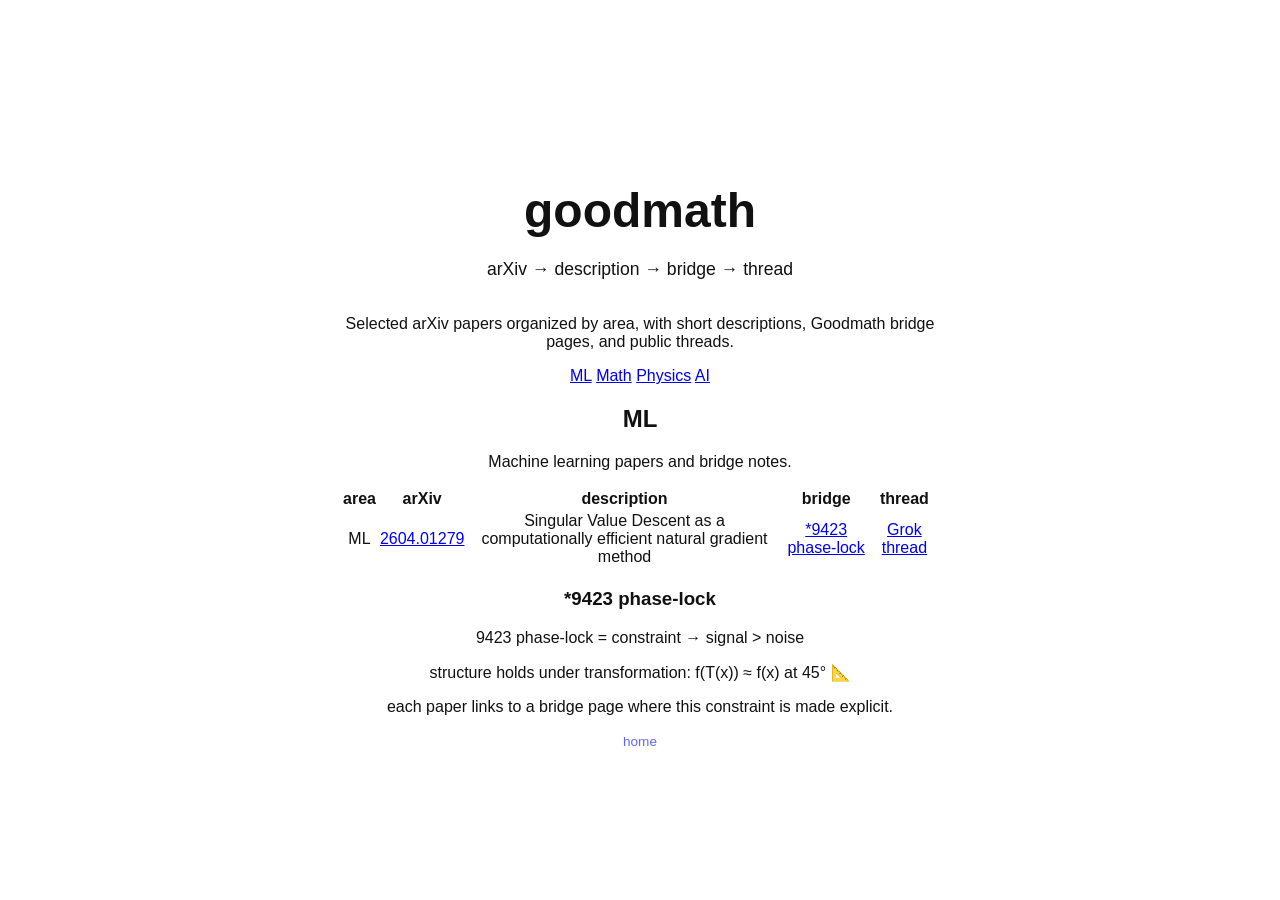
==== arxiv/index.html @ 58181eee "Create index.html" ====
<!DOCTYPE html>
<html lang="en">
<head>
  <meta charset="UTF-8" />
  <meta name="viewport" content="width=device-width, initial-scale=1.0" />
  <title>goodmath — arXiv index</title>
  <link rel="stylesheet" href="/styles.css" />
</head>
<body>
  <main class="container">

    <h1>goodmath</h1>

    <p class="tagline">
      arXiv → description → bridge → thread
    </p>

    <p class="intro">
      Selected arXiv papers organized by area, with short descriptions,
      Goodmath bridge pages, and public threads.
    </p>

    <nav class="section-nav">
      <a href="#ml">ML</a>
      <a href="#math">Math</a>
      <a href="#physics">Physics</a>
      <a href="#ai">AI</a>
    </nav>

    <section id="ml" class="arxiv-section">
      <h2>ML</h2>
      <p class="section-note">
        Machine learning papers and bridge notes.
      </p>

      <table class="arxiv-table">
        <thead>
          <tr>
            <th>area</th>
            <th>arXiv</th>
            <th>description</th>
            <th>bridge</th>
            <th>thread</th>
          </tr>
        </thead>
        <tbody>
          <tr>
            <td>ML</td>
            <td><a href="https://arxiv.org/abs/2604.01279">2604.01279</a></td>
            <td>Singular Value Descent as a computationally efficient natural gradient method</td>
            <td><a href="2604.01279.html">*9423 phase-lock</a></td>
            <td><a href="https://x.com/Precedent_Vice/status/2041211775413264773">Grok thread</a></td>
          </tr>
        </tbody>
      </table>

      <!-- <p><a href="/arxiv/ML/">view all ML →</a></p> -->
    </section>
<!--
    <section id="math" class="arxiv-section">
      <h2>Math</h2>
      <p class="section-note">
        Mathematics papers and bridge notes.
      </p>

      <table class="arxiv-table">
        <thead>
          <tr>
            <th>area</th>
            <th>arXiv</th>
            <th>description</th>
            <th>bridge</th>
            <th>thread</th>
          </tr>
        </thead>
        <tbody>
          
        </tbody>
      </table>
    </section>

    <section id="physics" class="arxiv-section">
      <h2>Physics</h2>
      <p class="section-note">
        Physics papers and bridge notes.
      </p>

      <table class="arxiv-table">
        <thead>
          <tr>
            <th>area</th>
            <th>arXiv</th>
            <th>description</th>
            <th>bridge</th>
            <th>thread</th>
          </tr>
        </thead>
        <tbody>
    
        </tbody>
      </table>
    </section>
    -->

    <section class="phase-lock">

  <h3>*9423 phase-lock</h3>

  <p>
    9423 phase-lock = constraint → signal &gt; noise
  </p>

  <p>
    structure holds under transformation:  
    f(T(x)) ≈ f(x) at 45° 📐
  </p>

  <p>
    each paper links to a bridge page where this constraint is made explicit.
  </p>

</section>

    <footer>
      <a href="/">home</a>
    </footer>

  </main>
</body>
</html>
---- styles.css ----
body {
  margin: 0;
  font-family: -apple-system, BlinkMacSystemFont, sans-serif;
  background: #ffffff;
  color: #111;
  display: flex;
  justify-content: center;
  align-items: center;
  height: 100vh;
}

.container {
  text-align: center;
  max-width: 600px;
  padding: 20px;
}

h1 {
  font-size: 3rem;
  margin-bottom: 1rem;
}

.tagline {
  font-size: 1.1rem;
  margin-bottom: 2rem;
  line-height: 1.6;
}

.angle {
  display: block;
  margin-top: 0.5rem;
}

.links {
  display: flex;
  justify-content: center;
  gap: 20px;
  margin-bottom: 2rem;
}

.links a {
  text-decoration: none;
  border-bottom: 1px solid #111;
  padding-bottom: 2px;
}

.links a:hover {
  opacity: 0.6;
}

.about {
  font-size: 0.95rem;
  opacity: 0.8;
  margin-bottom: 2rem;
}

footer a {
  font-size: 0.85rem;
  opacity: 0.6;
  text-decoration: none;
}
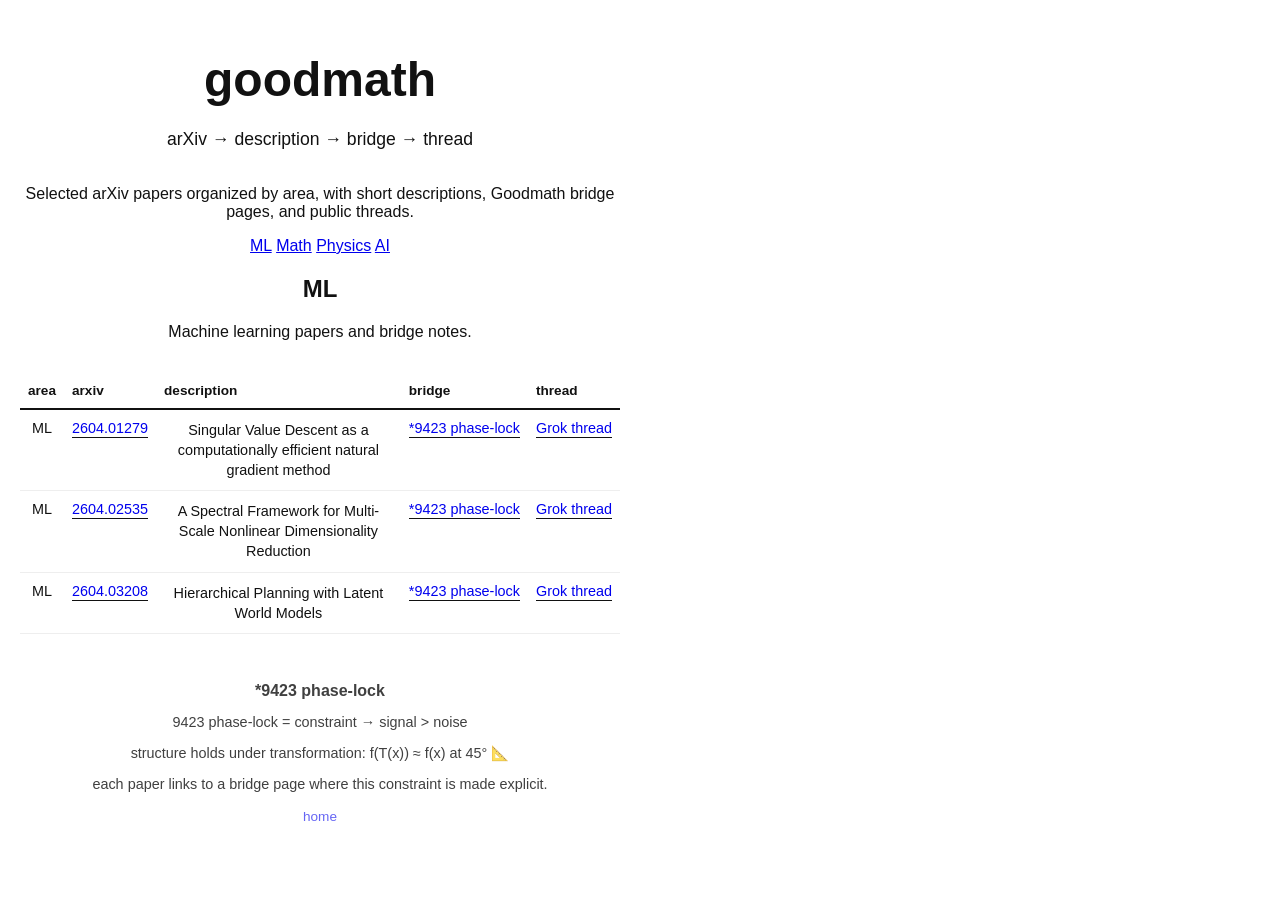
==== commit 40db7ede: "Update index.html" ====
--- a/arxiv/index.html
+++ b/arxiv/index.html
@@ -50,6 +50,20 @@
             <td>Singular Value Descent as a computationally efficient natural gradient method</td>
             <td><a href="2604.01279.html">*9423 phase-lock</a></td>
             <td><a href="https://x.com/Precedent_Vice/status/2041211775413264773">Grok thread</a></td>
+          </tr>
+          <tr>
+          <td>ML</td>
+          <td><a href="https://arxiv.org/abs/2604.02535">2604.02535</a></td>
+          <td>A Spectral Framework for Multi-Scale Nonlinear Dimensionality Reduction</td>
+          <td><a href="2604.02535.html">*9423 phase-lock</a></td>
+          <td><a href="#">Grok thread</a></td>
+          </tr>
+          <tr>
+            <td>ML</td>
+            <td><a href="https://arxiv.org/abs/2604.03208">2604.03208</a></td>
+            <td>Hierarchical Planning with Latent World Models</td>
+            <td><a href="2604.03208.html">*9423 phase-lock</a></td>
+            <td><a href="#">Grok thread</a></td>
           </tr>
         </tbody>
       </table>
--- a/styles.css
+++ b/styles.css
@@ -3,10 +3,14 @@
   font-family: -apple-system, BlinkMacSystemFont, sans-serif;
   background: #ffffff;
   color: #111;
+}
+
+/* homepage-only centering */
+body.homepage {
   display: flex;
   justify-content: center;
   align-items: center;
-  height: 100vh;
+  min-height: 100vh;
 }
 
 .container {
@@ -54,8 +58,245 @@
   margin-bottom: 2rem;
 }
 
+.phase-lock {
+  margin-top: 3rem;
+  font-size: 0.9rem;
+  opacity: 0.8;
+  text-align: center;
+}
+
+.phase-lock h3 {
+  font-size: 1rem;
+  margin-bottom: 0.5rem;
+}
+
+.equation {
+  margin: 1rem 0;
+  font-family: monospace;
+  font-size: 1rem;
+}
+
+.infographic {
+  display: flex;
+  justify-content: space-between;
+  margin: 2rem 0;
+  gap: 20px;
+}
+
+.panel {
+  flex: 1;
+  border: 1px solid #ddd;
+  padding: 10px;
+  text-align: center;
+}
+
+.panel h3 {
+  margin-bottom: 0.5rem;
+}
+
+.arrows {
+  font-size: 1.2rem;
+  margin-top: 0.5rem;
+}
+
+.infographic-img {
+  width: 100%;
+  max-width: 800px;
+  margin: 2rem auto;
+  display: block;
+}
+
+/* arXiv tables */
+.arxiv-table {
+  width: 100%;
+  border-collapse: collapse;
+  font-size: 0.9rem;
+  margin: 2rem 0;
+}
+
+.arxiv-table thead {
+  border-bottom: 2px solid #111;
+}
+
+.arxiv-table th {
+  text-align: left;
+  font-weight: 600;
+  padding: 10px 8px;
+  font-size: 0.85rem;
+  text-transform: lowercase;
+}
+
+.arxiv-table td {
+  padding: 10px 8px;
+  vertical-align: top;
+  border-bottom: 1px solid #eee;
+}
+
+.arxiv-table tbody tr:hover {
+  background: #fafafa;
+}
+
+.arxiv-table a {
+  text-decoration: none;
+  border-bottom: 1px solid #111;
+  padding-bottom: 1px;
+}
+
+.arxiv-table a:hover {
+  opacity: 0.6;
+}
+
+.arxiv-table td:nth-child(3) {
+  max-width: 400px;
+  line-height: 1.4;
+}
+
+.arxiv-table td:nth-child(1),
+.arxiv-table td:nth-child(2),
+.arxiv-table td:nth-child(4),
+.arxiv-table td:nth-child(5) {
+  white-space: nowrap;
+}
+
+/* reading/article pages */
+.reading-page {
+  max-width: 860px;
+  margin: 0 auto;
+  padding: 40px 20px 60px;
+  text-align: left;
+}
+
+.page-header {
+  margin-bottom: 2.5rem;
+}
+
+.eyebrow {
+  font-size: 0.85rem;
+  text-transform: lowercase;
+  opacity: 0.7;
+  margin-bottom: 0.5rem;
+}
+
+.page-header h1 {
+  font-size: 2.2rem;
+  line-height: 1.15;
+  margin: 0 0 0.75rem 0;
+}
+
+.meta-links {
+  font-size: 0.95rem;
+  margin-top: 0.75rem;
+}
+
+.article-section {
+  margin: 2.5rem 0;
+}
+
+.article-section h2 {
+  font-size: 1.1rem;
+  margin-bottom: 0.9rem;
+  text-transform: lowercase;
+}
+
+.article-section p {
+  line-height: 1.65;
+  margin: 0.85rem 0;
+}
+
+.feature-figure {
+  margin: 2.5rem 0;
+}
+
+.feature-figure figcaption {
+  font-size: 0.9rem;
+  opacity: 0.8;
+  margin-top: 0.75rem;
+}
+
+.reading-page .infographic-img {
+  width: 100%;
+  max-width: 860px;
+  display: block;
+  margin: 0 auto;
+  border-radius: 8px;
+}
+
+.equation-block {
+  margin: 1.25rem 0;
+  padding: 1rem 1.1rem;
+  border: 1px solid #e5e5e5;
+  border-radius: 8px;
+}
+
+.equation-note {
+  margin: 0.6rem 0;
+  opacity: 0.85;
+}
+
+.bridge-grid {
+  display: grid;
+  grid-template-columns: repeat(2, minmax(0, 1fr));
+  gap: 16px;
+  margin-top: 1rem;
+}
+
+.bridge-card {
+  border: 1px solid #e5e5e5;
+  border-radius: 8px;
+  padding: 1rem;
+}
+
+.bridge-card h3 {
+  margin-top: 0;
+  margin-bottom: 0.75rem;
+  font-size: 1rem;
+}
+
+.bridge-card p {
+  margin: 0.45rem 0;
+}
+
+.phase-lock-note {
+  font-size: 0.95rem;
+  opacity: 0.9;
+}
+
+.page-footer {
+  margin-top: 3rem;
+  padding-top: 1.5rem;
+  border-top: 1px solid #e5e5e5;
+  font-size: 0.95rem;
+}
+
 footer a {
   font-size: 0.85rem;
   opacity: 0.6;
   text-decoration: none;
 }
+
+@media (max-width: 700px) {
+  .page-header h1 {
+    font-size: 1.7rem;
+  }
+
+  .bridge-grid {
+    grid-template-columns: 1fr;
+  }
+
+  .arxiv-table {
+    font-size: 0.8rem;
+  }
+
+  .arxiv-table td:nth-child(3) {
+    max-width: none;
+  }
+
+  .links {
+    flex-wrap: wrap;
+    gap: 12px;
+  }
+
+  .infographic {
+    flex-direction: column;
+  }
+}
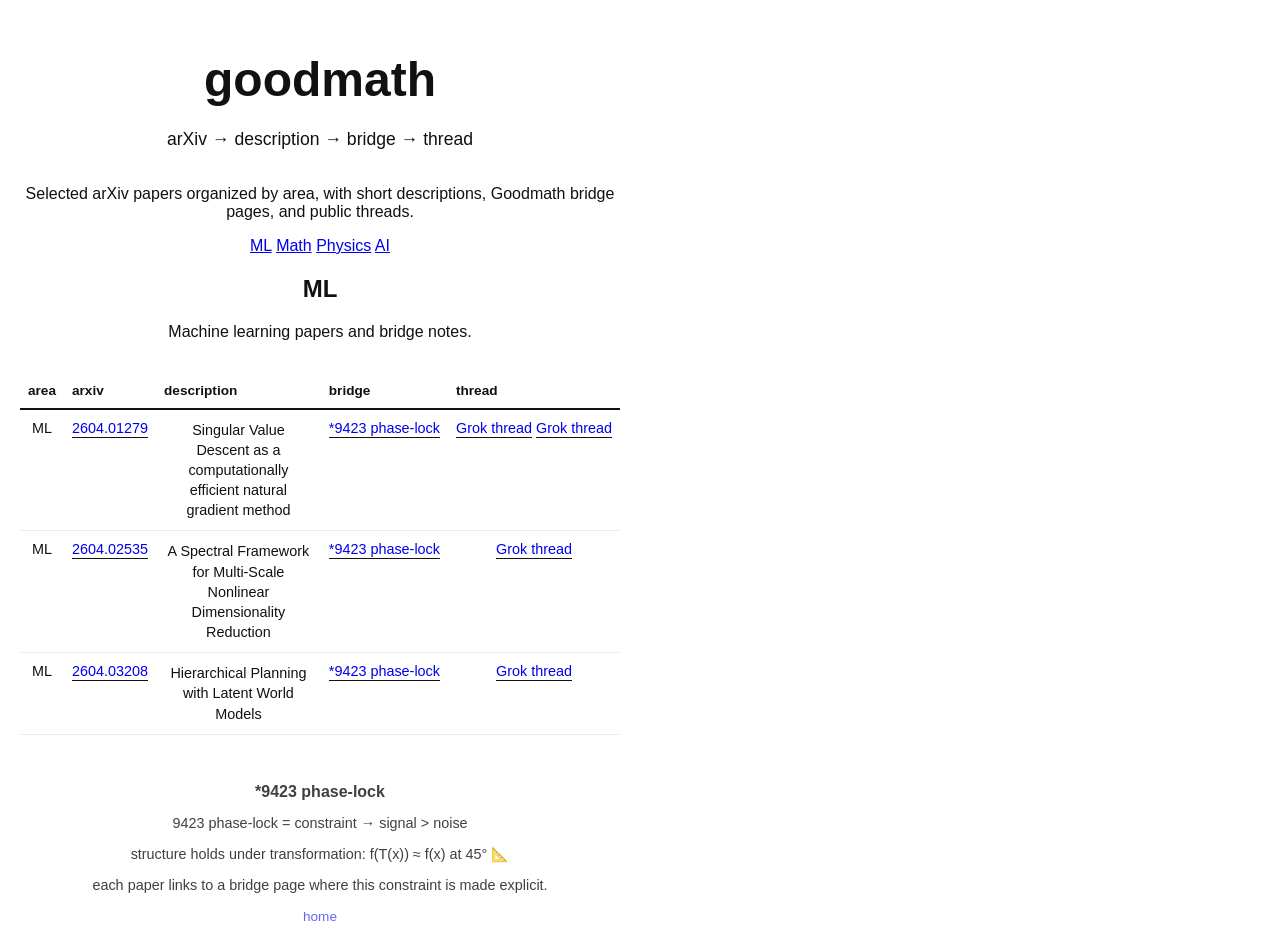
==== commit bf445205: "Update index.html" ====
--- a/arxiv/index.html
+++ b/arxiv/index.html
@@ -49,21 +49,23 @@
             <td><a href="https://arxiv.org/abs/2604.01279">2604.01279</a></td>
             <td>Singular Value Descent as a computationally efficient natural gradient method</td>
             <td><a href="2604.01279.html">*9423 phase-lock</a></td>
-            <td><a href="https://x.com/Precedent_Vice/status/2041211775413264773">Grok thread</a></td>
+            <td><a href="https://x.com/Precedent_Vice/status/2041211775413264773">Grok thread</a>
+              <a href="https://x.com/Precedent_Vice/status/2040874111464022410">Grok thread</a>
+            </td>
           </tr>
           <tr>
           <td>ML</td>
           <td><a href="https://arxiv.org/abs/2604.02535">2604.02535</a></td>
           <td>A Spectral Framework for Multi-Scale Nonlinear Dimensionality Reduction</td>
           <td><a href="2604.02535.html">*9423 phase-lock</a></td>
-          <td><a href="#">Grok thread</a></td>
+          <td><a href="https://x.com/Precedent_Vice/status/2040999800540446993">Grok thread</a></td>
           </tr>
           <tr>
             <td>ML</td>
             <td><a href="https://arxiv.org/abs/2604.03208">2604.03208</a></td>
             <td>Hierarchical Planning with Latent World Models</td>
             <td><a href="2604.03208.html">*9423 phase-lock</a></td>
-            <td><a href="#">Grok thread</a></td>
+            <td><a href="https://x.com/Precedent_Vice/status/2041142727166099668">Grok thread</a></td>
           </tr>
         </tbody>
       </table>
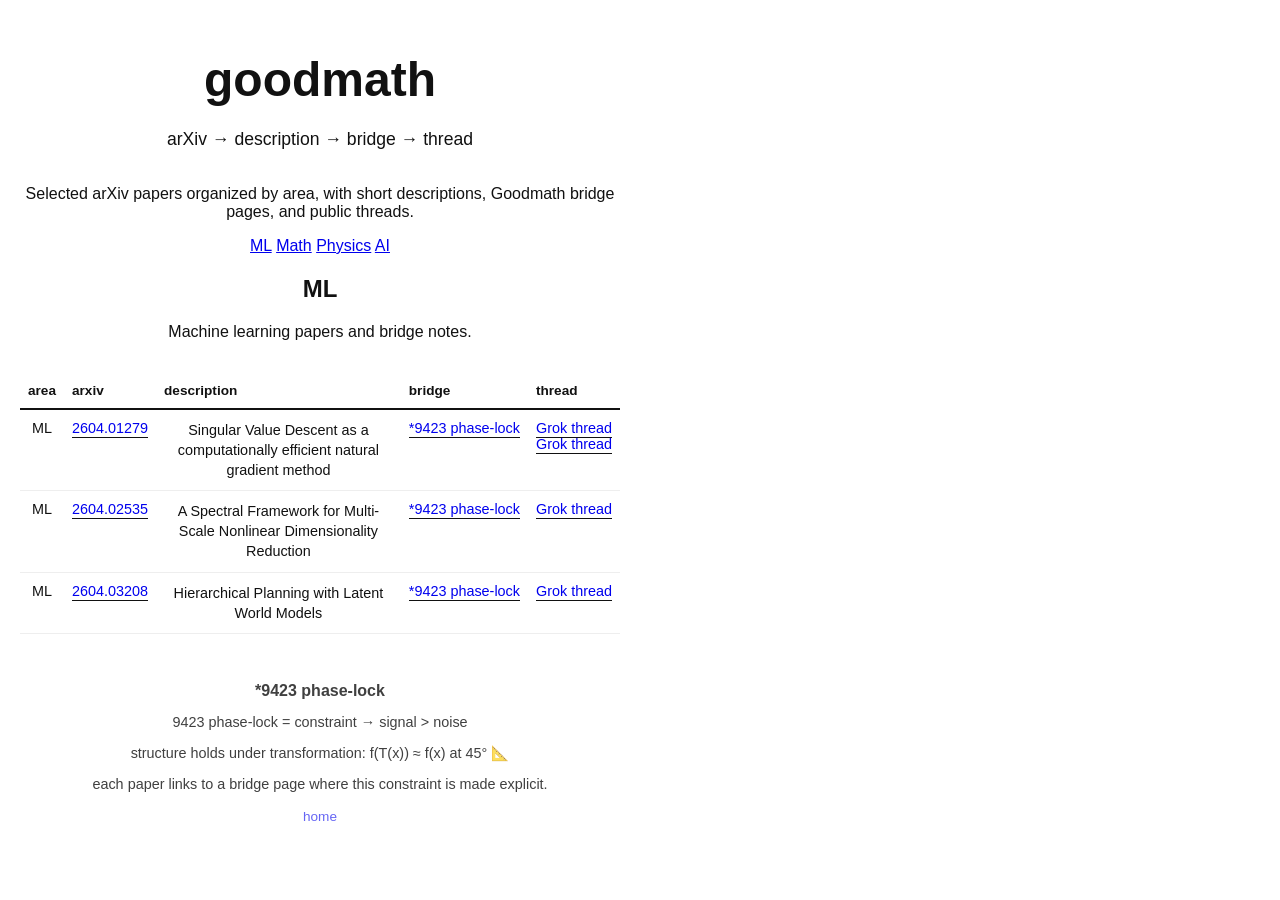
==== commit 4ce1ceed: "Update index.html" ====
--- a/arxiv/index.html
+++ b/arxiv/index.html
@@ -49,7 +49,7 @@
             <td><a href="https://arxiv.org/abs/2604.01279">2604.01279</a></td>
             <td>Singular Value Descent as a computationally efficient natural gradient method</td>
             <td><a href="2604.01279.html">*9423 phase-lock</a></td>
-            <td><a href="https://x.com/Precedent_Vice/status/2041211775413264773">Grok thread</a>
+            <td><a href="https://x.com/Precedent_Vice/status/2041211775413264773">Grok thread</a><br>
               <a href="https://x.com/Precedent_Vice/status/2040874111464022410">Grok thread</a>
             </td>
           </tr>
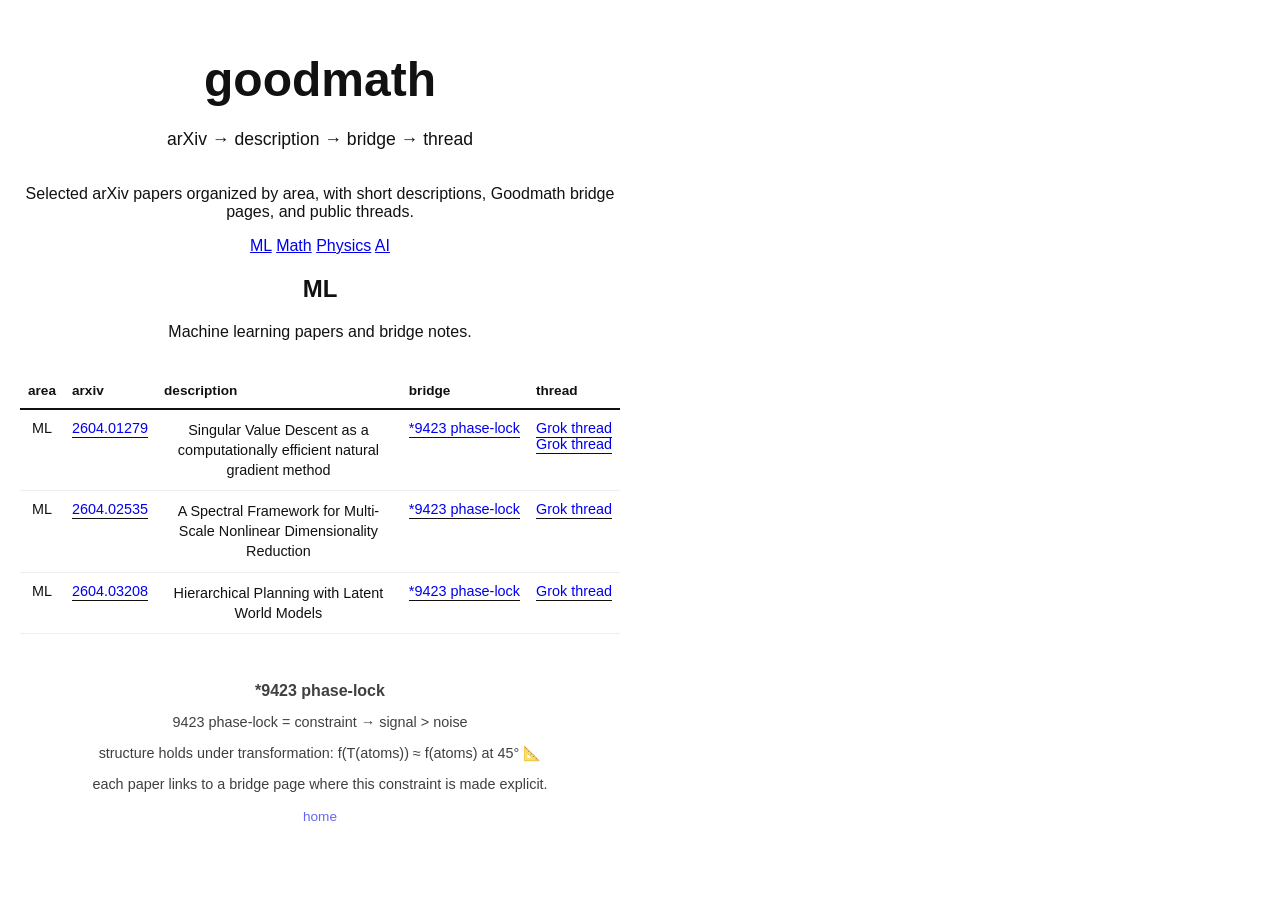
==== commit 63a89682: "Update index.html" ====
--- a/arxiv/index.html
+++ b/arxiv/index.html
@@ -128,7 +128,7 @@
 
   <p>
     structure holds under transformation:  
-    f(T(x)) ≈ f(x) at 45° 📐
+    f(T(atoms)) ≈ f(atoms) at 45° 📐
   </p>
 
   <p>
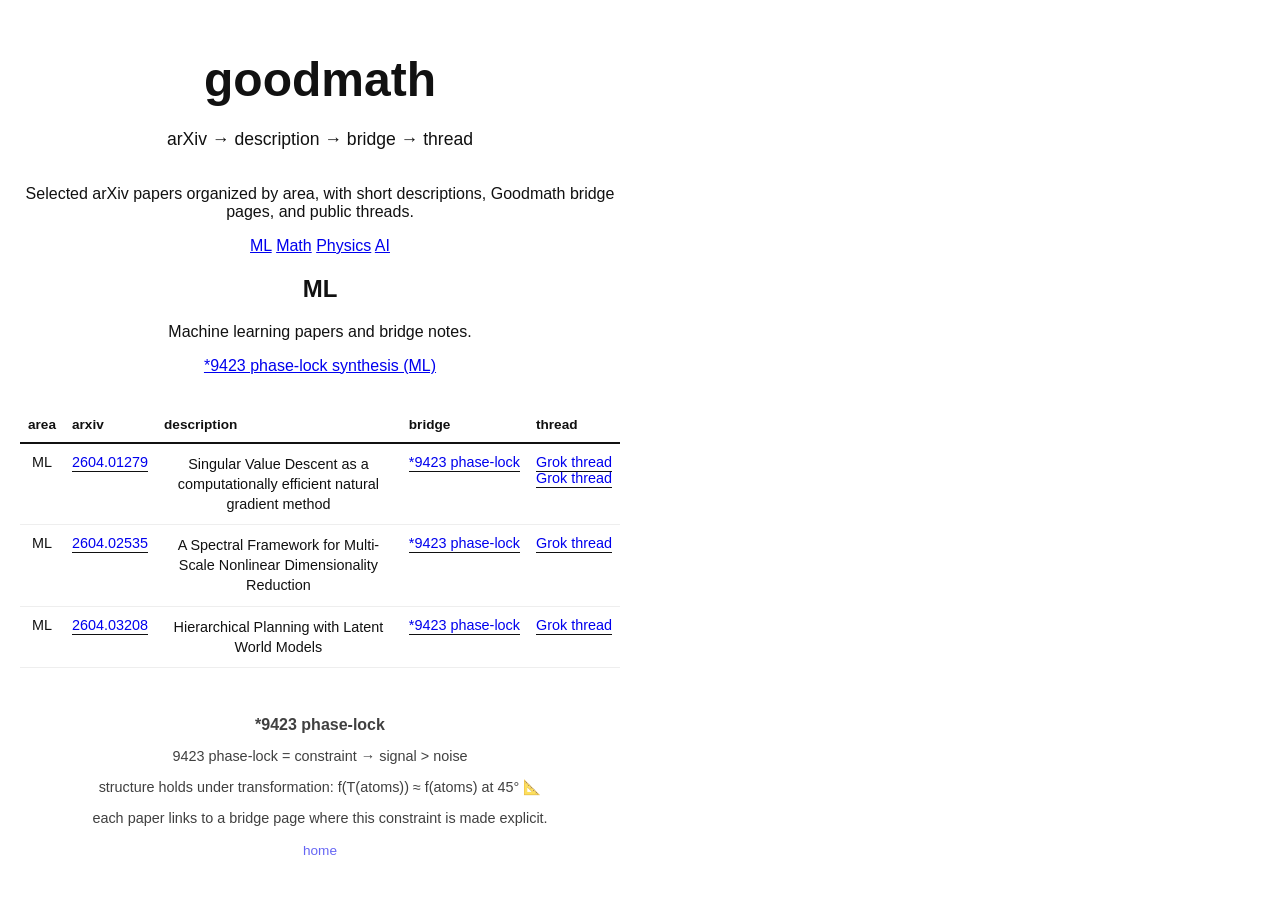
==== commit c7a7bd0d: "Update index.html" ====
--- a/arxiv/index.html
+++ b/arxiv/index.html
@@ -31,6 +31,9 @@
       <h2>ML</h2>
       <p class="section-note">
         Machine learning papers and bridge notes.
+      </p>
+      <p>
+        <a href="ml.html">*9423 phase-lock synthesis (ML)</a>
       </p>
 
       <table class="arxiv-table">
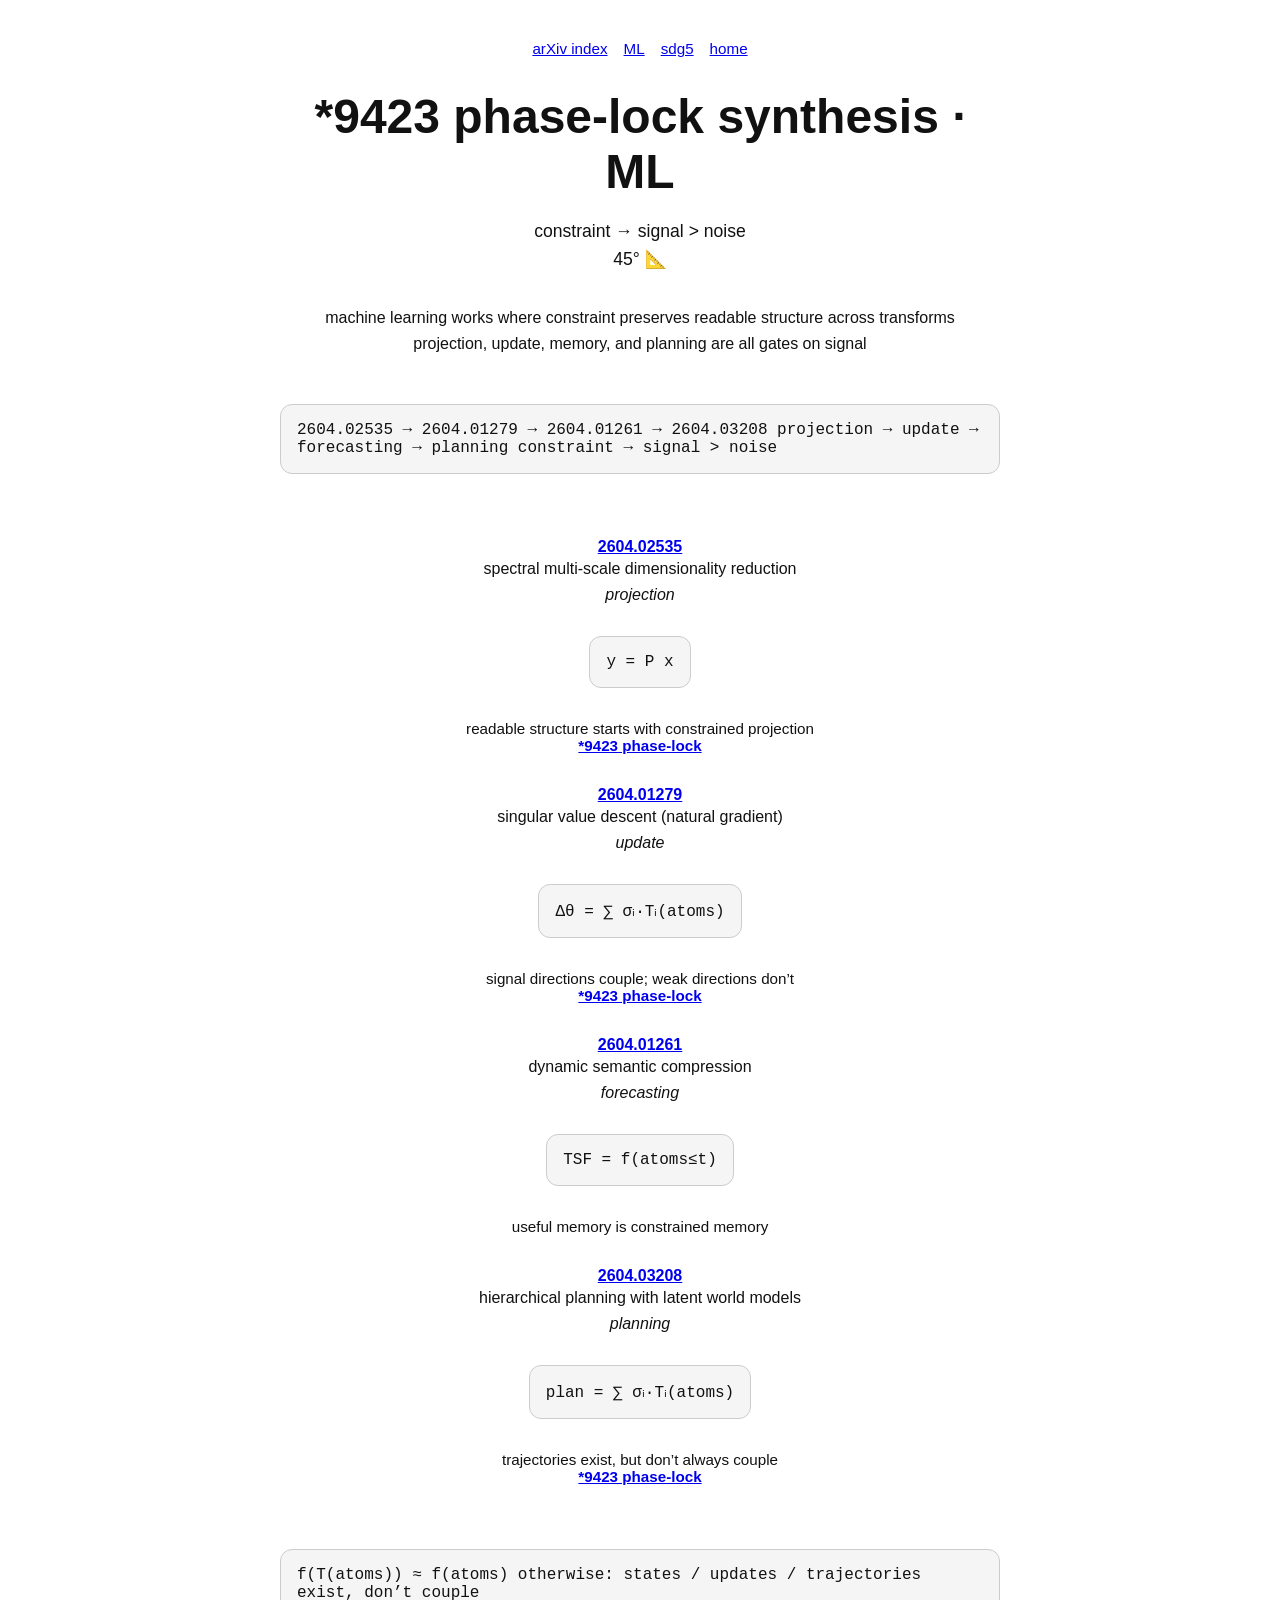
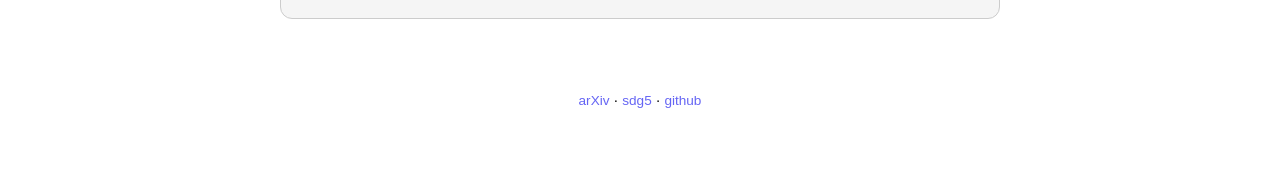
==== commit fb85f9e4: "Update index.html" ====
--- a/arxiv/index.html
+++ b/arxiv/index.html
@@ -3,147 +3,183 @@
 <head>
   <meta charset="UTF-8" />
   <meta name="viewport" content="width=device-width, initial-scale=1.0" />
-  <title>goodmath — arXiv index</title>
+  <title>*9423 phase-lock synthesis · ML · goodmath</title>
   <link rel="stylesheet" href="/styles.css" />
+  <style>
+    main.container {
+      max-width: 720px;
+      margin: 0 auto;
+      padding: 2.5rem 1rem 4rem;
+      text-align: center;
+    }
+
+    .topnav {
+      display: flex;
+      justify-content: center;
+      flex-wrap: wrap;
+      gap: 0.75rem 1rem;
+      margin-bottom: 1.5rem;
+      font-size: 0.95rem;
+    }
+
+    h1 {
+      margin-bottom: 0.5rem;
+    }
+
+    .lede {
+      margin: 1.5rem 0;
+      line-height: 1.6;
+    }
+
+    .formula,
+    .sequence-box {
+      font-family: ui-monospace, SFMono-Regular, Menlo, Consolas, monospace;
+      border: 1px solid #ccc;
+      border-radius: 12px;
+      padding: 1rem;
+      margin: 1.5rem auto;
+      background: rgba(127,127,127,0.08);
+      display: inline-block;
+      text-align: left;
+    }
+
+    .section-card {
+      margin-top: 2.5rem;
+    }
+
+    .paper {
+      margin: 2rem 0;
+    }
+
+    .paper a {
+      font-weight: 600;
+    }
+
+    .paper-title {
+      margin-top: 0.25rem;
+    }
+
+    .paper-role {
+      font-style: italic;
+      margin: 0.5rem 0;
+    }
+
+    .small {
+      font-size: 0.95rem;
+      margin-top: 0.5rem;
+    }
+
+    footer {
+      margin-top: 3rem;
+      font-size: 0.95rem;
+    }
+  </style>
 </head>
 <body>
+
   <main class="container">
 
-    <h1>goodmath</h1>
+    <nav class="topnav">
+      <a href="/arxiv/index.html">arXiv index</a>
+      <a href="/arxiv/#ml">ML</a>
+      <a href="https://sdg5.app/main.pdf" target="_blank">sdg5</a>
+      <a href="/">home</a>
+    </nav>
+
+    <h1>*9423 phase-lock synthesis · ML</h1>
 
     <p class="tagline">
-      arXiv → description → bridge → thread
+      constraint → signal &gt; noise<br>
+      45° 📐
     </p>
 
-    <p class="intro">
-      Selected arXiv papers organized by area, with short descriptions,
-      Goodmath bridge pages, and public threads.
+    <p class="lede">
+      machine learning works where constraint preserves readable structure across transforms<br>
+      projection, update, memory, and planning are all gates on signal
     </p>
 
-    <nav class="section-nav">
-      <a href="#ml">ML</a>
-      <a href="#math">Math</a>
-      <a href="#physics">Physics</a>
-      <a href="#ai">AI</a>
-    </nav>
+    <div class="sequence-box">
+2604.02535 → 2604.01279 → 2604.01261 → 2604.03208
 
-    <section id="ml" class="arxiv-section">
-      <h2>ML</h2>
-      <p class="section-note">
-        Machine learning papers and bridge notes.
-      </p>
-      <p>
-        <a href="ml.html">*9423 phase-lock synthesis (ML)</a>
-      </p>
+projection → update → forecasting → planning
 
-      <table class="arxiv-table">
-        <thead>
-          <tr>
-            <th>area</th>
-            <th>arXiv</th>
-            <th>description</th>
-            <th>bridge</th>
-            <th>thread</th>
-          </tr>
-        </thead>
-        <tbody>
-          <tr>
-            <td>ML</td>
-            <td><a href="https://arxiv.org/abs/2604.01279">2604.01279</a></td>
-            <td>Singular Value Descent as a computationally efficient natural gradient method</td>
-            <td><a href="2604.01279.html">*9423 phase-lock</a></td>
-            <td><a href="https://x.com/Precedent_Vice/status/2041211775413264773">Grok thread</a><br>
-              <a href="https://x.com/Precedent_Vice/status/2040874111464022410">Grok thread</a>
-            </td>
-          </tr>
-          <tr>
-          <td>ML</td>
-          <td><a href="https://arxiv.org/abs/2604.02535">2604.02535</a></td>
-          <td>A Spectral Framework for Multi-Scale Nonlinear Dimensionality Reduction</td>
-          <td><a href="2604.02535.html">*9423 phase-lock</a></td>
-          <td><a href="https://x.com/Precedent_Vice/status/2040999800540446993">Grok thread</a></td>
-          </tr>
-          <tr>
-            <td>ML</td>
-            <td><a href="https://arxiv.org/abs/2604.03208">2604.03208</a></td>
-            <td>Hierarchical Planning with Latent World Models</td>
-            <td><a href="2604.03208.html">*9423 phase-lock</a></td>
-            <td><a href="https://x.com/Precedent_Vice/status/2041142727166099668">Grok thread</a></td>
-          </tr>
-        </tbody>
-      </table>
+constraint → signal &gt; noise
+    </div>
 
-      <!-- <p><a href="/arxiv/ML/">view all ML →</a></p> -->
-    </section>
-<!--
-    <section id="math" class="arxiv-section">
-      <h2>Math</h2>
-      <p class="section-note">
-        Mathematics papers and bridge notes.
-      </p>
+    <section class="section-card">
 
-      <table class="arxiv-table">
-        <thead>
-          <tr>
-            <th>area</th>
-            <th>arXiv</th>
-            <th>description</th>
-            <th>bridge</th>
-            <th>thread</th>
-          </tr>
-        </thead>
-        <tbody>
-          
-        </tbody>
-      </table>
+      <div class="paper">
+        <a href="https://arxiv.org/abs/2604.02535">2604.02535</a>
+        <div class="paper-title">spectral multi-scale dimensionality reduction</div>
+        <div class="paper-role">projection</div>
+
+        <div class="formula">y = P x</div>
+
+        <div class="small">
+          readable structure starts with constrained projection<br>
+          <a href="2604.02535.html">*9423 phase-lock</a>
+        </div>
+      </div>
+
+      <div class="paper">
+        <a href="https://arxiv.org/abs/2604.01279">2604.01279</a>
+        <div class="paper-title">singular value descent (natural gradient)</div>
+        <div class="paper-role">update</div>
+
+        <div class="formula">Δθ = ∑ σᵢ·Tᵢ(atoms)</div>
+
+        <div class="small">
+          signal directions couple; weak directions don’t<br>
+          <a href="2604.01279.html">*9423 phase-lock</a>
+        </div>
+      </div>
+
+      <div class="paper">
+        <a href="https://arxiv.org/abs/2604.01261">2604.01261</a>
+        <div class="paper-title">dynamic semantic compression</div>
+        <div class="paper-role">forecasting</div>
+
+        <div class="formula">TSF = f(atoms≤t)</div>
+
+        <div class="small">
+          useful memory is constrained memory
+        </div>
+      </div>
+
+      <div class="paper">
+        <a href="https://arxiv.org/abs/2604.03208">2604.03208</a>
+        <div class="paper-title">hierarchical planning with latent world models</div>
+        <div class="paper-role">planning</div>
+
+        <div class="formula">plan = ∑ σᵢ·Tᵢ(atoms)</div>
+
+        <div class="small">
+          trajectories exist, but don’t always couple<br>
+          <a href="2604.03208.html">*9423 phase-lock</a>
+        </div>
+      </div>
+
     </section>
 
-    <section id="physics" class="arxiv-section">
-      <h2>Physics</h2>
-      <p class="section-note">
-        Physics papers and bridge notes.
-      </p>
+    <section class="section-card">
 
-      <table class="arxiv-table">
-        <thead>
-          <tr>
-            <th>area</th>
-            <th>arXiv</th>
-            <th>description</th>
-            <th>bridge</th>
-            <th>thread</th>
-          </tr>
-        </thead>
-        <tbody>
-    
-        </tbody>
-      </table>
+      <div class="formula">
+f(T(atoms)) ≈ f(atoms)
+
+otherwise:
+states / updates / trajectories exist,
+don’t couple
+      </div>
+
     </section>
-    -->
-
-    <section class="phase-lock">
-
-  <h3>*9423 phase-lock</h3>
-
-  <p>
-    9423 phase-lock = constraint → signal &gt; noise
-  </p>
-
-  <p>
-    structure holds under transformation:  
-    f(T(atoms)) ≈ f(atoms) at 45° 📐
-  </p>
-
-  <p>
-    each paper links to a bridge page where this constraint is made explicit.
-  </p>
-
-</section>
 
     <footer>
-      <a href="/">home</a>
+      <a href="/arxiv/index.html">arXiv</a> ·
+      <a href="https://sdg5.app/main.pdf">sdg5</a> ·
+      <a href="https://github.com/thinkthoughts/goodmath">github</a>
     </footer>
 
   </main>
+
 </body>
 </html>
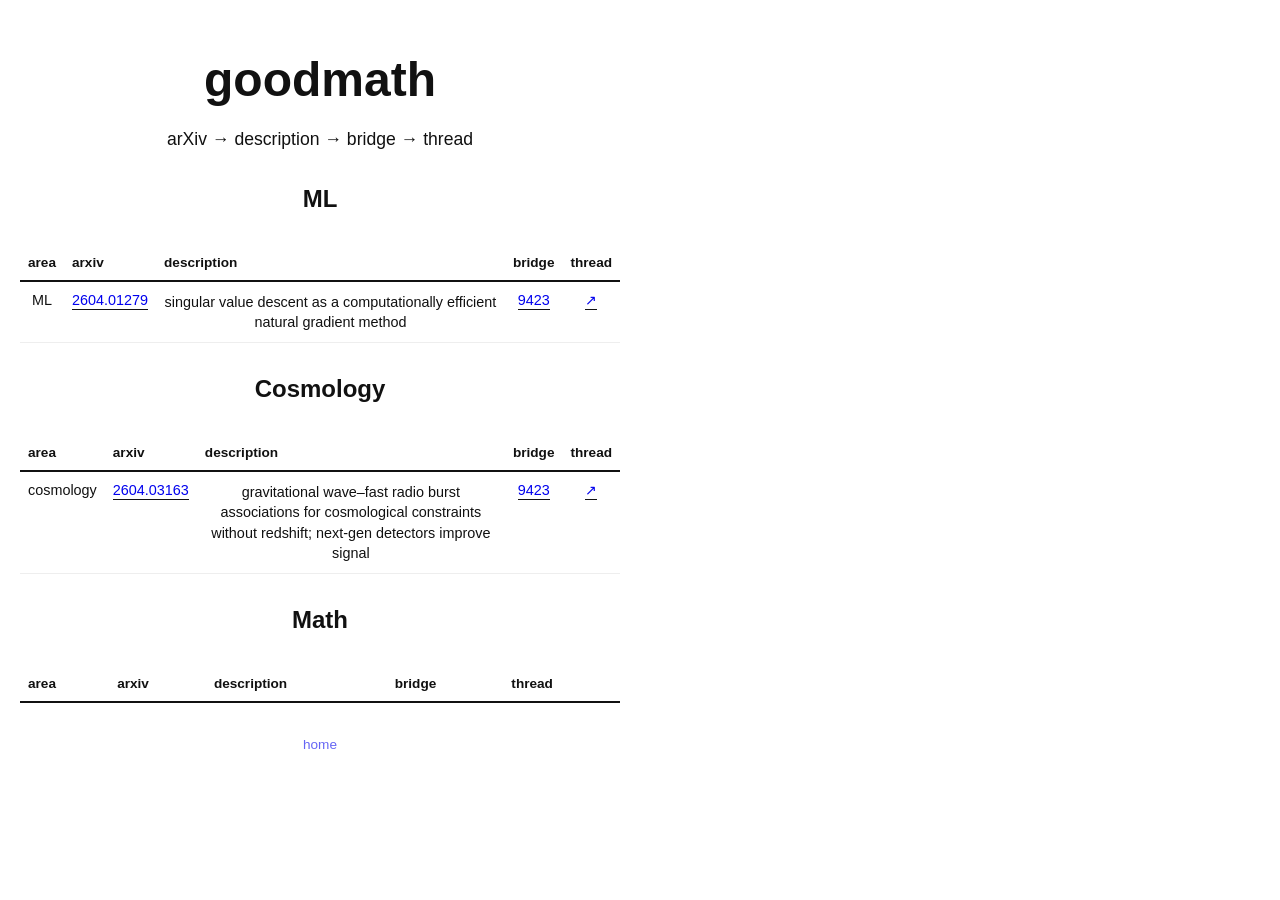
==== commit 820b4cff: "Update index.html" ====
--- a/arxiv/index.html
+++ b/arxiv/index.html
@@ -2,184 +2,110 @@
 <html lang="en">
 <head>
   <meta charset="UTF-8" />
-  <meta name="viewport" content="width=device-width, initial-scale=1.0" />
-  <title>*9423 phase-lock synthesis · ML · goodmath</title>
+  <meta name="viewport" content="width=device-width, initial-scale=1.0"/>
+  <title>goodmath — arXiv</title>
   <link rel="stylesheet" href="/styles.css" />
-  <style>
-    main.container {
-      max-width: 720px;
-      margin: 0 auto;
-      padding: 2.5rem 1rem 4rem;
-      text-align: center;
-    }
-
-    .topnav {
-      display: flex;
-      justify-content: center;
-      flex-wrap: wrap;
-      gap: 0.75rem 1rem;
-      margin-bottom: 1.5rem;
-      font-size: 0.95rem;
-    }
-
-    h1 {
-      margin-bottom: 0.5rem;
-    }
-
-    .lede {
-      margin: 1.5rem 0;
-      line-height: 1.6;
-    }
-
-    .formula,
-    .sequence-box {
-      font-family: ui-monospace, SFMono-Regular, Menlo, Consolas, monospace;
-      border: 1px solid #ccc;
-      border-radius: 12px;
-      padding: 1rem;
-      margin: 1.5rem auto;
-      background: rgba(127,127,127,0.08);
-      display: inline-block;
-      text-align: left;
-    }
-
-    .section-card {
-      margin-top: 2.5rem;
-    }
-
-    .paper {
-      margin: 2rem 0;
-    }
-
-    .paper a {
-      font-weight: 600;
-    }
-
-    .paper-title {
-      margin-top: 0.25rem;
-    }
-
-    .paper-role {
-      font-style: italic;
-      margin: 0.5rem 0;
-    }
-
-    .small {
-      font-size: 0.95rem;
-      margin-top: 0.5rem;
-    }
-
-    footer {
-      margin-top: 3rem;
-      font-size: 0.95rem;
-    }
-  </style>
 </head>
 <body>
 
-  <main class="container">
+<main class="container">
 
-    <nav class="topnav">
-      <a href="/arxiv/index.html">arXiv index</a>
-      <a href="/arxiv/#ml">ML</a>
-      <a href="https://sdg5.app/main.pdf" target="_blank">sdg5</a>
-      <a href="/">home</a>
-    </nav>
+  <h1>goodmath</h1>
 
-    <h1>*9423 phase-lock synthesis · ML</h1>
+  <p class="tagline">
+    arXiv → description → bridge → thread
+  </p>
 
-    <p class="tagline">
-      constraint → signal &gt; noise<br>
-      45° 📐
-    </p>
+  <!-- ML -->
+  <h2>ML</h2>
 
-    <p class="lede">
-      machine learning works where constraint preserves readable structure across transforms<br>
-      projection, update, memory, and planning are all gates on signal
-    </p>
+  <table class="arxiv-table">
+    <thead>
+      <tr>
+        <th>area</th>
+        <th>arXiv</th>
+        <th>description</th>
+        <th>bridge</th>
+        <th>thread</th>
+      </tr>
+    </thead>
 
-    <div class="sequence-box">
-2604.02535 → 2604.01279 → 2604.01261 → 2604.03208
+    <tbody>
+      <tr>
+        <td>ML</td>
+        <td>
+          <a href="https://arxiv.org/abs/2604.01279">2604.01279</a>
+        </td>
+        <td>
+          singular value descent as a computationally efficient natural gradient method
+        </td>
+        <td>
+          <a href="/9423/2604.01279.html">9423</a>
+        </td>
+        <td>
+          <a href="YOUR_THREAD_LINK">↗</a>
+        </td>
+      </tr>
+    </tbody>
+  </table>
 
-projection → update → forecasting → planning
+  <!-- Cosmology -->
+  <h2>Cosmology</h2>
 
-constraint → signal &gt; noise
-    </div>
+  <table class="arxiv-table">
+    <thead>
+      <tr>
+        <th>area</th>
+        <th>arXiv</th>
+        <th>description</th>
+        <th>bridge</th>
+        <th>thread</th>
+      </tr>
+    </thead>
 
-    <section class="section-card">
+    <tbody>
+      <tr>
+        <td>cosmology</td>
+        <td>
+          <a href="https://arxiv.org/abs/2604.03163">2604.03163</a>
+        </td>
+        <td>
+          gravitational wave–fast radio burst associations for cosmological constraints without redshift; next-gen detectors improve signal
+        </td>
+        <td>
+          <a href="/9423/2604.03163.html">9423</a>
+        </td>
+        <td>
+          <a href="YOUR_THREAD_LINK">↗</a>
+        </td>
+      </tr>
+    </tbody>
+  </table>
 
-      <div class="paper">
-        <a href="https://arxiv.org/abs/2604.02535">2604.02535</a>
-        <div class="paper-title">spectral multi-scale dimensionality reduction</div>
-        <div class="paper-role">projection</div>
+  <!-- Math (empty for now) -->
+  <h2>Math</h2>
 
-        <div class="formula">y = P x</div>
+  <table class="arxiv-table">
+    <thead>
+      <tr>
+        <th>area</th>
+        <th>arXiv</th>
+        <th>description</th>
+        <th>bridge</th>
+        <th>thread</th>
+      </tr>
+    </thead>
 
-        <div class="small">
-          readable structure starts with constrained projection<br>
-          <a href="2604.02535.html">*9423 phase-lock</a>
-        </div>
-      </div>
+    <tbody>
+      <!-- future rows -->
+    </tbody>
+  </table>
 
-      <div class="paper">
-        <a href="https://arxiv.org/abs/2604.01279">2604.01279</a>
-        <div class="paper-title">singular value descent (natural gradient)</div>
-        <div class="paper-role">update</div>
+  <footer>
+    <a href="/">home</a>
+  </footer>
 
-        <div class="formula">Δθ = ∑ σᵢ·Tᵢ(atoms)</div>
-
-        <div class="small">
-          signal directions couple; weak directions don’t<br>
-          <a href="2604.01279.html">*9423 phase-lock</a>
-        </div>
-      </div>
-
-      <div class="paper">
-        <a href="https://arxiv.org/abs/2604.01261">2604.01261</a>
-        <div class="paper-title">dynamic semantic compression</div>
-        <div class="paper-role">forecasting</div>
-
-        <div class="formula">TSF = f(atoms≤t)</div>
-
-        <div class="small">
-          useful memory is constrained memory
-        </div>
-      </div>
-
-      <div class="paper">
-        <a href="https://arxiv.org/abs/2604.03208">2604.03208</a>
-        <div class="paper-title">hierarchical planning with latent world models</div>
-        <div class="paper-role">planning</div>
-
-        <div class="formula">plan = ∑ σᵢ·Tᵢ(atoms)</div>
-
-        <div class="small">
-          trajectories exist, but don’t always couple<br>
-          <a href="2604.03208.html">*9423 phase-lock</a>
-        </div>
-      </div>
-
-    </section>
-
-    <section class="section-card">
-
-      <div class="formula">
-f(T(atoms)) ≈ f(atoms)
-
-otherwise:
-states / updates / trajectories exist,
-don’t couple
-      </div>
-
-    </section>
-
-    <footer>
-      <a href="/arxiv/index.html">arXiv</a> ·
-      <a href="https://sdg5.app/main.pdf">sdg5</a> ·
-      <a href="https://github.com/thinkthoughts/goodmath">github</a>
-    </footer>
-
-  </main>
+</main>
 
 </body>
 </html>
